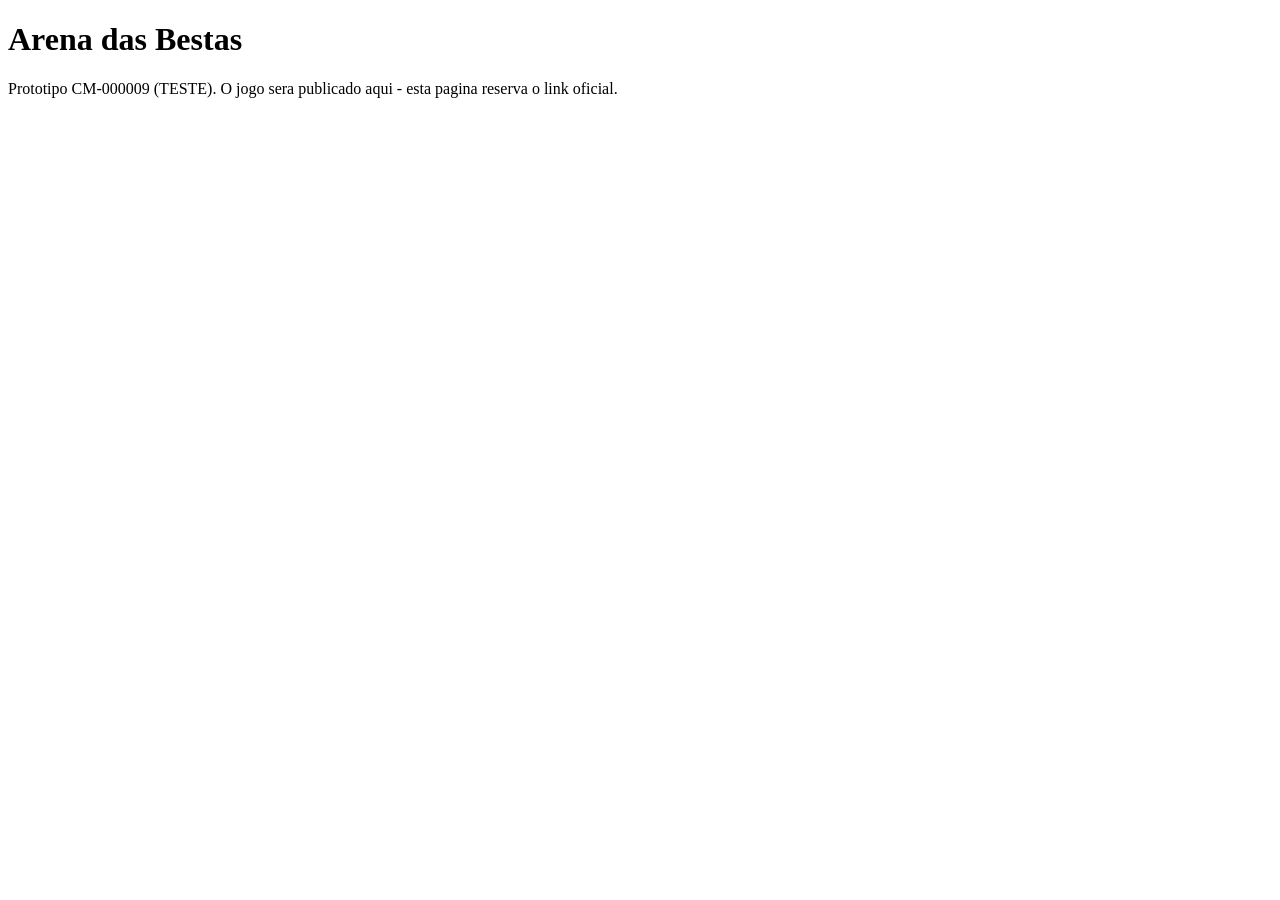
==== index.html @ cb8764a5 "gh-pages: pagina placeholder do Arena das Bestas" ====
<!DOCTYPE html><html lang="pt-BR"><head><meta charset="utf-8"><title>Arena das Bestas - Prototipo CM-000009</title></head><body><h1>Arena das Bestas</h1><p>Prototipo CM-000009 (TESTE). O jogo sera publicado aqui - esta pagina reserva o link oficial.</p></body></html>
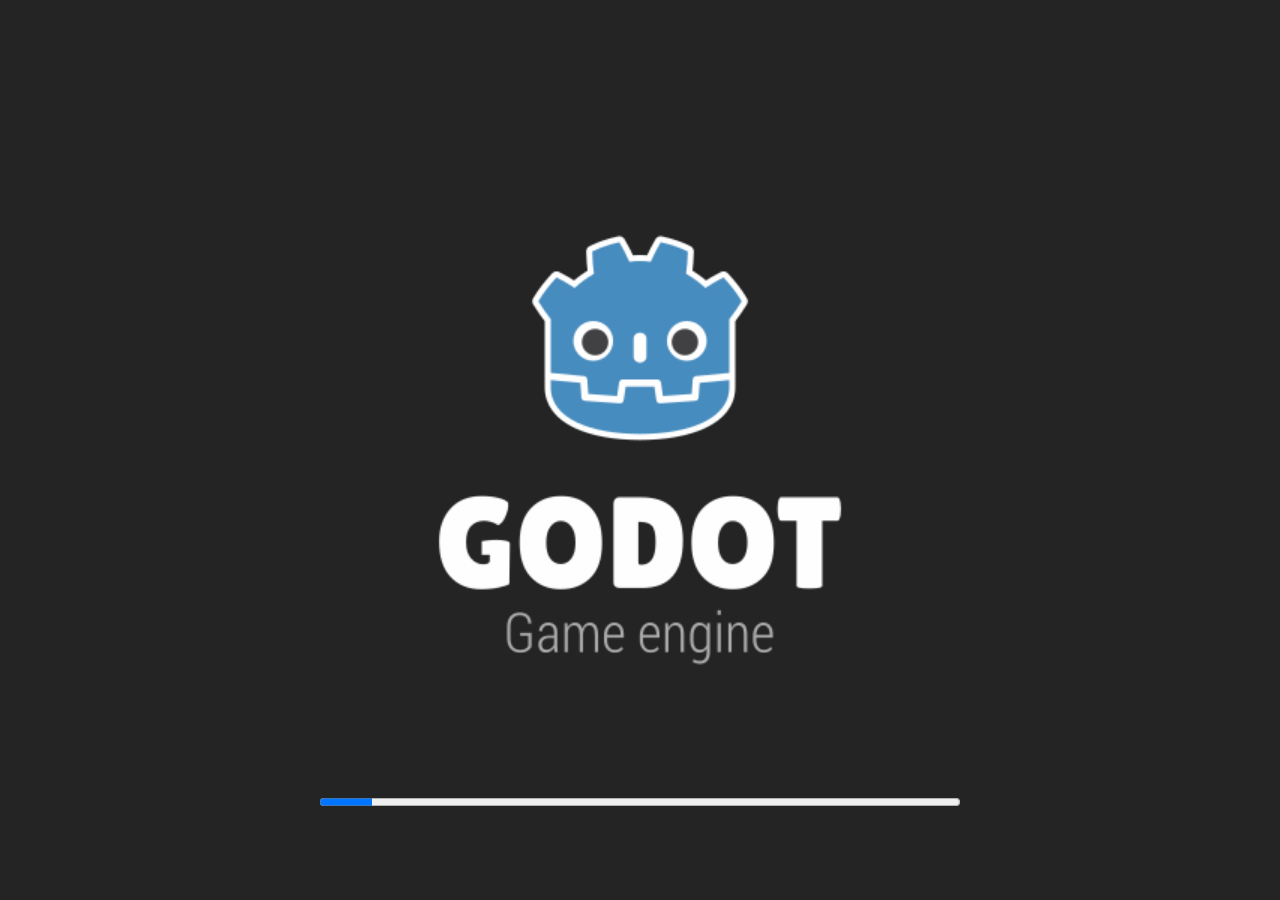
==== commit 885a9bbc: "v7r (EXP-MUSE-011): publica o jogo Web responsivo no Pages - substitui o placeholder" ====
--- a/index.html
+++ b/index.html
@@ -1 +1,220 @@
-<!DOCTYPE html><html lang="pt-BR"><head><meta charset="utf-8"><title>Arena das Bestas - Prototipo CM-000009</title></head><body><h1>Arena das Bestas</h1><p>Prototipo CM-000009 (TESTE). O jogo sera publicado aqui - esta pagina reserva o link oficial.</p></body></html>+<!DOCTYPE html>
+<html lang="en">
+	<head>
+		<meta charset="utf-8">
+		<meta name="viewport" content="width=device-width, user-scalable=no, initial-scale=1.0">
+		<title>Arena das Bestas — Protótipo CM-000009</title>
+		<style>
+html, body, #canvas {
+	margin: 0;
+	padding: 0;
+	border: 0;
+}
+
+body {
+	color: white;
+	background-color: black;
+	overflow: hidden;
+	touch-action: none;
+}
+
+#canvas {
+	display: block;
+}
+
+#canvas:focus {
+	outline: none;
+}
+
+#status, #status-splash, #status-progress {
+	position: absolute;
+	left: 0;
+	right: 0;
+}
+
+#status, #status-splash {
+	top: 0;
+	bottom: 0;
+}
+
+#status {
+	background-color: #242424;
+	display: flex;
+	flex-direction: column;
+	justify-content: center;
+	align-items: center;
+	visibility: hidden;
+}
+
+#status-splash {
+	max-height: 100%;
+	max-width: 100%;
+	margin: auto;
+}
+
+#status-splash.show-image--false {
+	display: none;
+}
+
+#status-splash.fullsize--true {
+	height: 100%;
+	width: 100%;
+	object-fit: contain;
+}
+
+#status-splash.use-filter--false {
+	image-rendering: pixelated;
+}
+
+#status-progress, #status-notice {
+	display: none;
+}
+
+#status-progress {
+	bottom: 10%;
+	width: 50%;
+	margin: 0 auto;
+}
+
+#status-notice {
+	background-color: #5b3943;
+	border-radius: 0.5rem;
+	border: 1px solid #9b3943;
+	color: #e0e0e0;
+	font-family: 'Noto Sans', 'Droid Sans', Arial, sans-serif;
+	line-height: 1.3;
+	margin: 0 2rem;
+	overflow: hidden;
+	padding: 1rem;
+	text-align: center;
+	z-index: 1;
+}
+		</style>
+		<link id="-gd-engine-icon" rel="icon" type="image/png" href="index.icon.png" />
+<link rel="apple-touch-icon" href="index.apple-touch-icon.png"/>
+
+	</head>
+	<body>
+		<canvas id="canvas">
+			Your browser does not support the canvas tag.
+		</canvas>
+
+		<noscript>
+			Your browser does not support JavaScript.
+		</noscript>
+
+		<div id="status">
+			<img id="status-splash" class="show-image--true fullsize--true use-filter--true" src="index.png" alt="">
+			<progress id="status-progress"></progress>
+			<div id="status-notice"></div>
+		</div>
+
+		<script src="index.js"></script>
+		<script>
+const GODOT_CONFIG = {"args":[],"canvasResizePolicy":2,"emscriptenPoolSize":8,"ensureCrossOriginIsolationHeaders":true,"executable":"index","experimentalVK":false,"fileSizes":{"index.pck":3518528,"index.wasm":39514754},"focusCanvas":true,"gdextensionLibs":[],"godotPoolSize":4};
+const GODOT_THREADS_ENABLED = false;
+const engine = new Engine(GODOT_CONFIG);
+
+(function () {
+	const statusOverlay = document.getElementById('status');
+	const statusProgress = document.getElementById('status-progress');
+	const statusNotice = document.getElementById('status-notice');
+
+	let initializing = true;
+	let statusMode = '';
+
+	function setStatusMode(mode) {
+		if (statusMode === mode || !initializing) {
+			return;
+		}
+		if (mode === 'hidden') {
+			statusOverlay.remove();
+			initializing = false;
+			return;
+		}
+		statusOverlay.style.visibility = 'visible';
+		statusProgress.style.display = mode === 'progress' ? 'block' : 'none';
+		statusNotice.style.display = mode === 'notice' ? 'block' : 'none';
+		statusMode = mode;
+	}
+
+	function setStatusNotice(text) {
+		while (statusNotice.lastChild) {
+			statusNotice.removeChild(statusNotice.lastChild);
+		}
+		const lines = text.split('\n');
+		lines.forEach((line) => {
+			statusNotice.appendChild(document.createTextNode(line));
+			statusNotice.appendChild(document.createElement('br'));
+		});
+	}
+
+	function displayFailureNotice(err) {
+		console.error(err);
+		if (err instanceof Error) {
+			setStatusNotice(err.message);
+		} else if (typeof err === 'string') {
+			setStatusNotice(err);
+		} else {
+			setStatusNotice('An unknown error occurred.');
+		}
+		setStatusMode('notice');
+		initializing = false;
+	}
+
+	const missing = Engine.getMissingFeatures({
+		threads: GODOT_THREADS_ENABLED,
+	});
+
+	if (missing.length !== 0) {
+		if (GODOT_CONFIG['serviceWorker'] && GODOT_CONFIG['ensureCrossOriginIsolationHeaders'] && 'serviceWorker' in navigator) {
+			let serviceWorkerRegistrationPromise;
+			try {
+				serviceWorkerRegistrationPromise = navigator.serviceWorker.getRegistration();
+			} catch (err) {
+				serviceWorkerRegistrationPromise = Promise.reject(new Error('Service worker registration failed.'));
+			}
+			// There's a chance that installing the service worker would fix the issue
+			Promise.race([
+				serviceWorkerRegistrationPromise.then((registration) => {
+					if (registration != null) {
+						return Promise.reject(new Error('Service worker already exists.'));
+					}
+					return registration;
+				}).then(() => engine.installServiceWorker()),
+				// For some reason, `getRegistration()` can stall
+				new Promise((resolve) => {
+					setTimeout(() => resolve(), 2000);
+				}),
+			]).then(() => {
+				// Reload if there was no error.
+				window.location.reload();
+			}).catch((err) => {
+				console.error('Error while registering service worker:', err);
+			});
+		} else {
+			// Display the message as usual
+			const missingMsg = 'Error\nThe following features required to run Godot projects on the Web are missing:\n';
+			displayFailureNotice(missingMsg + missing.join('\n'));
+		}
+	} else {
+		setStatusMode('progress');
+		engine.startGame({
+			'onProgress': function (current, total) {
+				if (current > 0 && total > 0) {
+					statusProgress.value = current;
+					statusProgress.max = total;
+				} else {
+					statusProgress.removeAttribute('value');
+					statusProgress.removeAttribute('max');
+				}
+			},
+		}).then(() => {
+			setStatusMode('hidden');
+		}, displayFailureNotice);
+	}
+}());
+		</script>
+	</body>
+</html>
+
